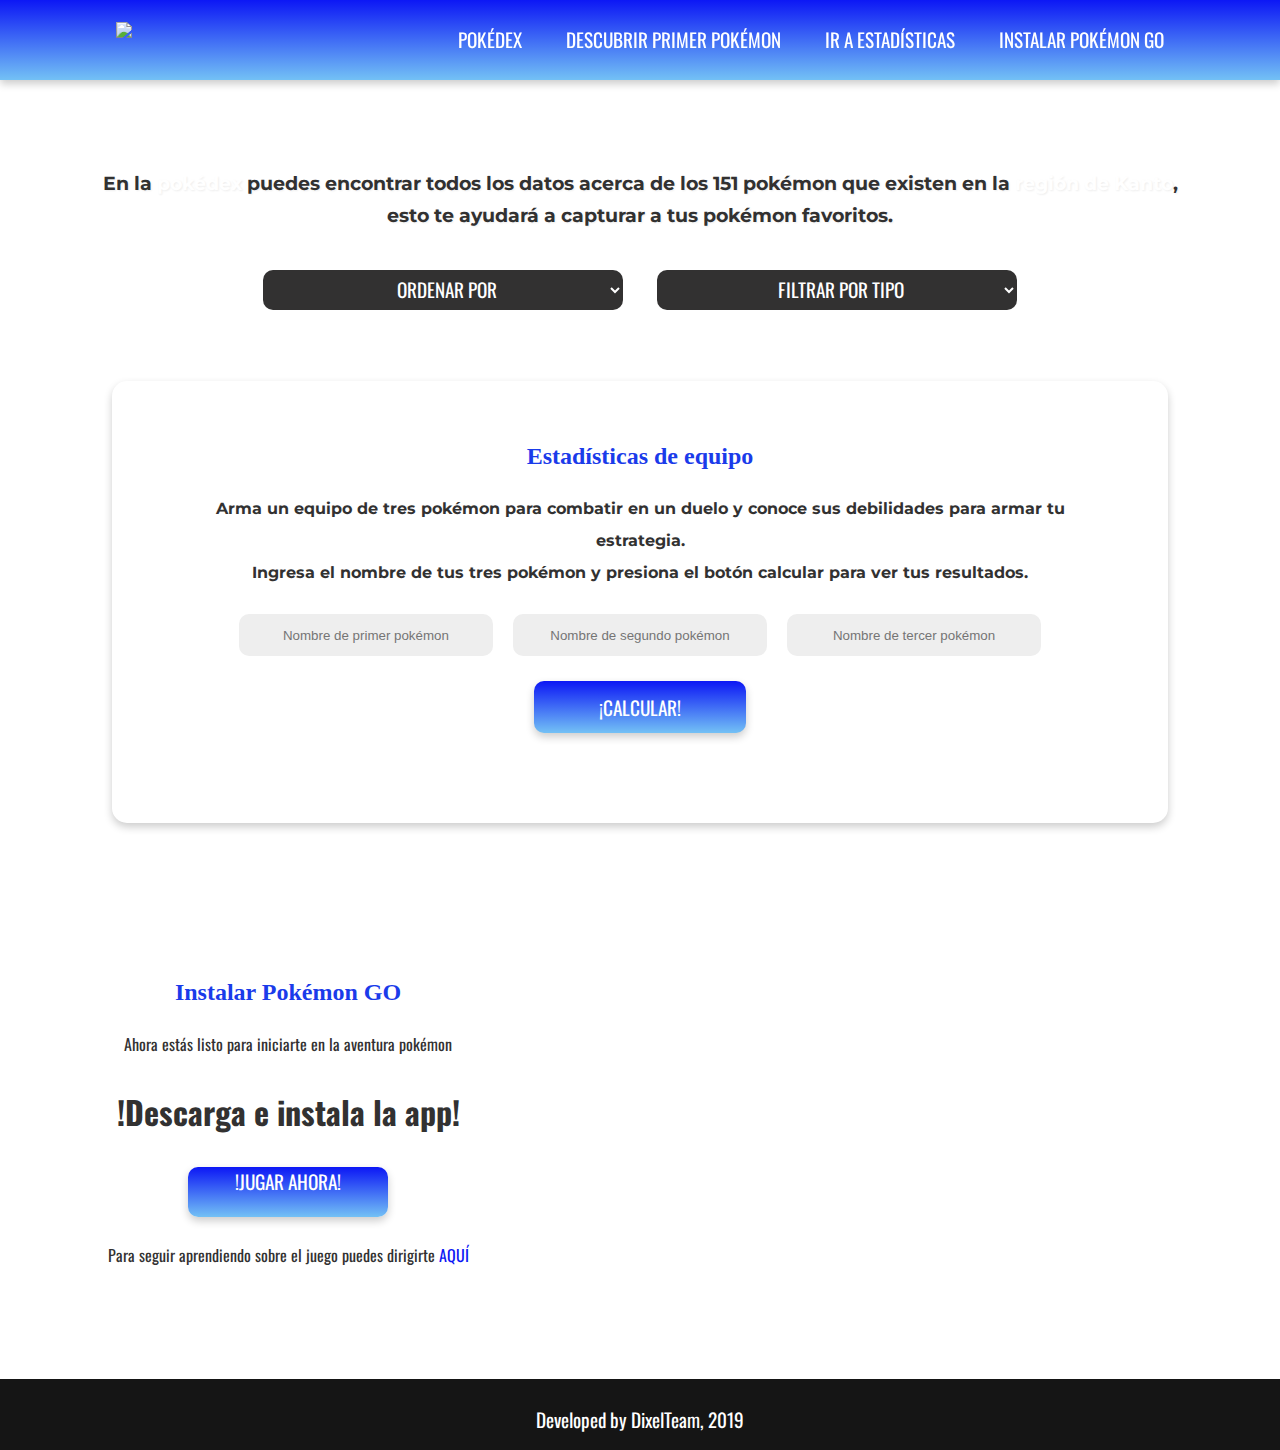
==== src/index.html @ 160fc924 "Enlace index.html con experience.html, creación de pantallas principales de experience.html (intro, " ====
<!DOCTYPE html>
<html lang="es">
  <head>
    <meta charset="utf-8">
    <meta name="viewport" content="width=device-width, initial-scale=1">
    <title>Pokediscover</title>
    <link rel="stylesheet" href="style.css" />
    <link href="https://fonts.googleapis.com/css?family=Montserrat|Oswald|Roboto|Slackey" rel="stylesheet">
  </head>
  <body>

    <header>
      <section class="wrapper">
          <a id="logoNav" href="experience.html">
            <img src="img/pokediscover.png" width="180">
          </a>
        <nav>
          <ul>
            <li><a href="#main-interaction">POKÉDEX</a></li>
            <li><a href="experience.html">DESCUBRIR PRIMER POKÉMON</a></li>
            <li><a href="#statistics">IR A ESTADÍSTICAS</a></li>
            <li><a href="#installApp">INSTALAR POKÉMON GO</a></li>
          </ul>
        </nav>
      </section> 
    </header>
 
    <main id="main-interaction">
      <div id="container">
        <img src="img/pokedex.png" alt="" width="220">
        <h3>En la <span><a href="https://pokemon.fandom.com/es/wiki/Pok%C3%A9dex" target="_blank">pokédex</a></span> puedes encontrar todos los datos acerca de los 151 pokémon que existen en la <span><a href="https://pokemon.fandom.com/es/wiki/Kanto" target="_blank">región de Kanto</a></span>, <br/> esto te ayudará a capturar a tus pokémon favoritos.</h3>
        <div class="selects">
            <select name="select order" id="orderSelect">
                <option value="All" selected>ORDENAR POR</option>
                <option value="Asc">A-Z</option>
                <option value="Des">Z-A</option>
            </select>
            <select name="select filter" id="filterSelect">
                <option value="All" selected>FILTRAR POR TIPO</option>
                <option value="All">Todos los tipos</option>
                <option value="Normal">Normal</option> 
                <option value="Fire">Fuego (Fire)</option>
                <option value="Water">Agua (Water)</option>
                <option value="Grass">Hierba / Planta (Grass)</option> 
                <option value="Electric">Eléctrico (Electric)</option>
                <option value="Ice">Hielo (Ice)</option>
                <option value="Fighting">Lucha (Fighting)</option> 
                <option value="Poison">Veneno (Poison)</option>
                <option value="Ground">Tierra (Ground)</option>
                <option value="Rock">Roca (Rock)</option> 
                <option value="Flying">Volador (Flying)</option>
                <option value="Psychic">Psíquico (Psychic)</option>
                <option value="Bug">Insecto / Bicho (Bug)</option> 
                <option value="Ghost">Fantasma (Ghost)</option>
                <option value="Dragon">Dragon</option>
              </select>
        </div>
        <div id="cards"></div>
      </div>
    </main>

    <section id="statistics">
      <div id="statContainerText">
          <h2>Estadísticas de equipo</h2>
          <div>
              <p class="styleA">Arma un equipo de tres pokémon para combatir en un duelo y conoce sus debilidades para armar tu estrategia.<br/> Ingresa el nombre de tus tres pokémon y presiona el botón calcular para ver tus resultados.</p>
              <input type="text" id="namePokeA" class="inputStyle" placeholder="Nombre de primer pokémon">
              <input type="text" id="namePokeB" class="inputStyle" placeholder="Nombre de segundo pokémon">
              <input type="text" id="namePokeC" class="inputStyle" placeholder="Nombre de tercer pokémon">
          </div>
          <button id="calculate">¡CALCULAR!</button>
          <div id="cardStatistics">
            <div id="resultsCont"></div>
          </div>
      </div>
    </section>

    <section id="installApp">
      <div class="containerText">
          <h2>Instalar Pokémon GO</h2>
          <p>Ahora estás listo para iniciarte en la aventura pokémon</p>
          <h1>!Descarga e instala la app!</h1>
          <div class="linkStyleButtonContainer">
            <div class="linkStyleButton">
                <a href="https://play.google.com/store/apps/details?id=com.nianticlabs.pokemongo&hl=es" target="_blank">!JUGAR AHORA!</a>
            </div>    
          </div>
          <p>Para seguir aprendiendo sobre el juego puedes dirigirte <a href="https://www.geekno.com/pokemon-go" target="_blank" class="highlight">AQUÍ</a></p>
      </div>        
    </section>

    <footer>
        <p class="pFooter">Developed by DixelTeam, 2019</p>
    </footer>

    <script src="./data/pokemon/pokemon.js"></script>
    <script src="data.js"></script>
    <script src="main.js"></script>
  </body>
</html>
---- src/style.css ----
/* -------- Estilos universales -------------------*/
* {
    margin: 0;
    text-align: center;
    -webkit-background-size: cover;
    -moz-background-size: cover;
    -o-background-size: cover;
    background-size: cover;
    box-sizing: content-box;
}

 /* -------- Estilos generales -------------------*/

 h1 {
    font-family: 'Oswald', sans-serif;
    color: #323131;
    margin-top: 2rem;
    margin-bottom: 2rem;
}

h2 {
    font-family: 'Slackey', cursive;
    color: #1A3BEA;
    margin-bottom: 1.625rem;
}

h3 {
    color: #323131;
    font-family: 'Montserrat', sans-serif;
    font-style: medium;
    font-size: 1.2rem;
    text-shadow: 1px 1px 2px #eeeeee;
    margin-top: 1.8rem;
    margin-bottom: 1.5rem;
    line-height: 2rem;
}

p {
    font-family: 'Oswald', sans-serif;
    color: #323131;
}

button {
    background-image: linear-gradient(#0c17f5, #73c1f5);
    width: 12.5rem;
    height: 3.125rem;
    border-radius: 0.625rem;
    border: 0;
    font-family: 'Oswald', sans-serif;
    font-size: 1.2rem;
    color: #ffffff;
    margin-bottom: 1.625rem;
    box-shadow: 0 4px 8px 0 rgba(0,0,0,0.2);
}

button:hover {
    background-image: linear-gradient(rgb(255, 123, 0), #fce300);
}

 /* -------- Estilos menú desktop -------------------*/
.wrapper {
    width: 85%;
    margin: auto;
    overflow:hidden;
}

#logoNav {
    float: left;
    padding: 22px 0 0 20px;
}

header {
    width: 100%;
    position: fixed;
    z-index: 100;
    background-image: linear-gradient(#0c17f5, #73c1f5);
    box-shadow: 0 4px 8px 0 rgba(0,0,0,0.2);
}

nav {
    float: right;
}

nav ul {
    list-style: none;
    overflow: hidden;
}

nav ul li {
    font-family:  'Oswald', sans-serif;
    font-size: 1.2rem;
    color: #ffffff;
    display: inline-block;
    line-height: 5rem;
    padding-left: 1.25rem;
    padding-right: 1.25rem;
}

nav ul li a {
    display: block;
    text-decoration: none;
}

a {
    color: #ffffff;
    text-decoration: none;
}

a:hover {
    color: #73c1f5;
}

.highlight {
    color: #0c17f5;
    font-style: bold;
}

/* -------- Estilos pantalla main interaction: Secc pokédex-------------------*/
#main-interaction {
    padding-top: 6.25rem;
    background-image:
    url("img/bg-5.png");
    box-sizing: content-box;
    width: 100%;
    background-attachment: scroll;
    background-position: center center;
    background-repeat: no-repeat;
    background-size: cover;
}

#container {
    padding: 1.25rem;
    justify-content: center;
    margin: auto;
    box-sizing: content-box;
}

.selects {
    box-sizing: content-box;
    width: 100%;
    float: right;
}

#filterSelect, #orderSelect {
    color: #ffffff;
    font-family: 'Oswald', sans-serif;
    font-size: 1.2rem;
    width: 21.25rem;
    height: 2.5rem;
    background-color: #323131;
    border: 0;
    border-radius: 0.625rem;
    padding-left: 1.25rem;
    margin: 15px 15px 20px 15px;
}

#cards {
    padding-top: 3.125rem;
    padding-left: 3.75rem;
    padding-right: 3.75rem;
    margin: auto;
}

.card {
    display: inline-block;
    color: #323131;
    background-color: #ffffff;
    font-family: 'Oswald', sans-serif;
    line-height: 1.4rem;
    box-shadow: 0 4px 8px 0 rgba(0,0,0,0.2);
    border-radius: 0.9375rem;
    padding: 1rem;
    margin: 0.8rem;
    max-width: 13.5rem;
}

/* -------- Estilos pantalla main interaction: Secc estadísticas -------------------*/
#statistics {
    background-image:
    url("img/cinti-2.png");
    padding-top: 3.5rem;
    padding-bottom: 3.5rem;
    box-sizing: content-box;
    width: 100%;
    background-attachment: scroll;
    background-position: center center;
    background-repeat: no-repeat;
    background-size: cover;
}

#statContainerText {
    padding-top: 4rem ;
    padding-left: 5rem;
    padding-right: 5rem;
    padding-bottom: 4rem;
    background-color: #ffffff;
    border-radius: 0.9375rem;
    box-shadow: 0 4px 8px 0 rgba(0,0,0,0.2);
    line-height: 1.4rem;
    margin: auto;
    box-sizing: content-box;
    width: 70%;
    background-attachment: scroll;
    background-position: center center;
    background-repeat: no-repeat;
    background-size: cover;
}

.inputStyle {
    width: 15.63rem;
    height: 2.5rem;
    border: 0;
    border-radius: 0.625rem;
    margin: 25px 8px 25px 8px;
    background-color: #eeeeee; 
}

.styleA {
    font-family: 'Montserrat', sans-serif;
    font-weight: bolder;
    line-height: 2rem;
    color: #323131;
 }

 .resultsTitle {
    font-size: 1.4rem;
    line-height: 2.4rem;
    color: #323131;
 }

 .resultStatistics {
     font-size: 1.1rem;
     line-height: 2rem;
     color: #1A3BEA;
 }

 /* -------- Estilos pantalla main interaction: Secc instalar app POKEMON GO -------------------*/

#installApp {
    background-image:
    url("img/bg-install.png");
    height: 31.25rem;
}

.containerText {
    margin: auto;
    float: left;
    padding-top: 6.25rem;
    box-sizing: content-box;
    width: 45%;
    background-attachment: scroll;
    background-position: center center;
    background-repeat: no-repeat;
    background-size: cover;
}

.linkStyleButtonContainer {
    width: 100%;
    text-align: center;
}

.linkStyleButton {
    font-family: 'Oswald', sans-serif;
    font-size: 1.2rem;
    background-image: linear-gradient(#0c17f5, #73c1f5);
    width: 12.5rem;
    height: 3.125rem;
    border-radius: 0.625rem;
    border: 0;
    margin-bottom: 1.625rem;
    box-shadow: 0 4px 8px 0 rgba(0,0,0,0.2);
    display: inline-block;    
}

.linkStyleButton:hover {
    background-image: linear-gradient(rgb(255, 123, 0), #fce300);
}

 /* -------- Estilo footer -------------------*/
footer {
    padding-top: 1.6rem;
    background-color: #151515;
    height: 2.8rem;
 }

.pFooter {
    font-display: 'Slackey', cursive;
    font-size: 1.2rem;
    color: #ffffff;
    text-align: center;
}

 /* -------- Pantalla intro--------------------*/
.introScreen {
    background-image: 
    url("img/bg-intro.png");
    box-sizing: content-box;
    width: 100%;
    background-attachment: scroll;
    background-position: center center;
    background-repeat: no-repeat;
    background-size: cover;
    height: 100vh;
    margin: 0;
    display: block;
}

 /* -------- Pantalla discover--------------------*/
 .discoverScreen, .quizzCard {
    background-attachment: scroll;
    background-position: center center;
    background-repeat: no-repeat;
    background-size: cover;
    box-sizing: content-box;
 }
 .discoverScreen {
    display: block;
    width: 100%;
    height: 100vh;
    background-image:
    url("img/bg-intro.png") 
      
 }
.quizzCard{
    background-color: #ffffff;
    border-radius: 0.9375rem;
    box-shadow: 0 4px 8px 0 rgba(0,0,0,0.2);
    line-height: 1.4rem;
    margin: auto;
    width: 70%;
}

/* -------- Pantalla resultados--------------------*/
.resultsScreen {
    background-attachment: scroll;
    background-position: center center;
    background-repeat: no-repeat;
    background-size: cover;
    box-sizing: content-box;
    display: block;
    width: 100%;
    height: 100vh;
    background-image:
    url("img/bg-result.png") 
}
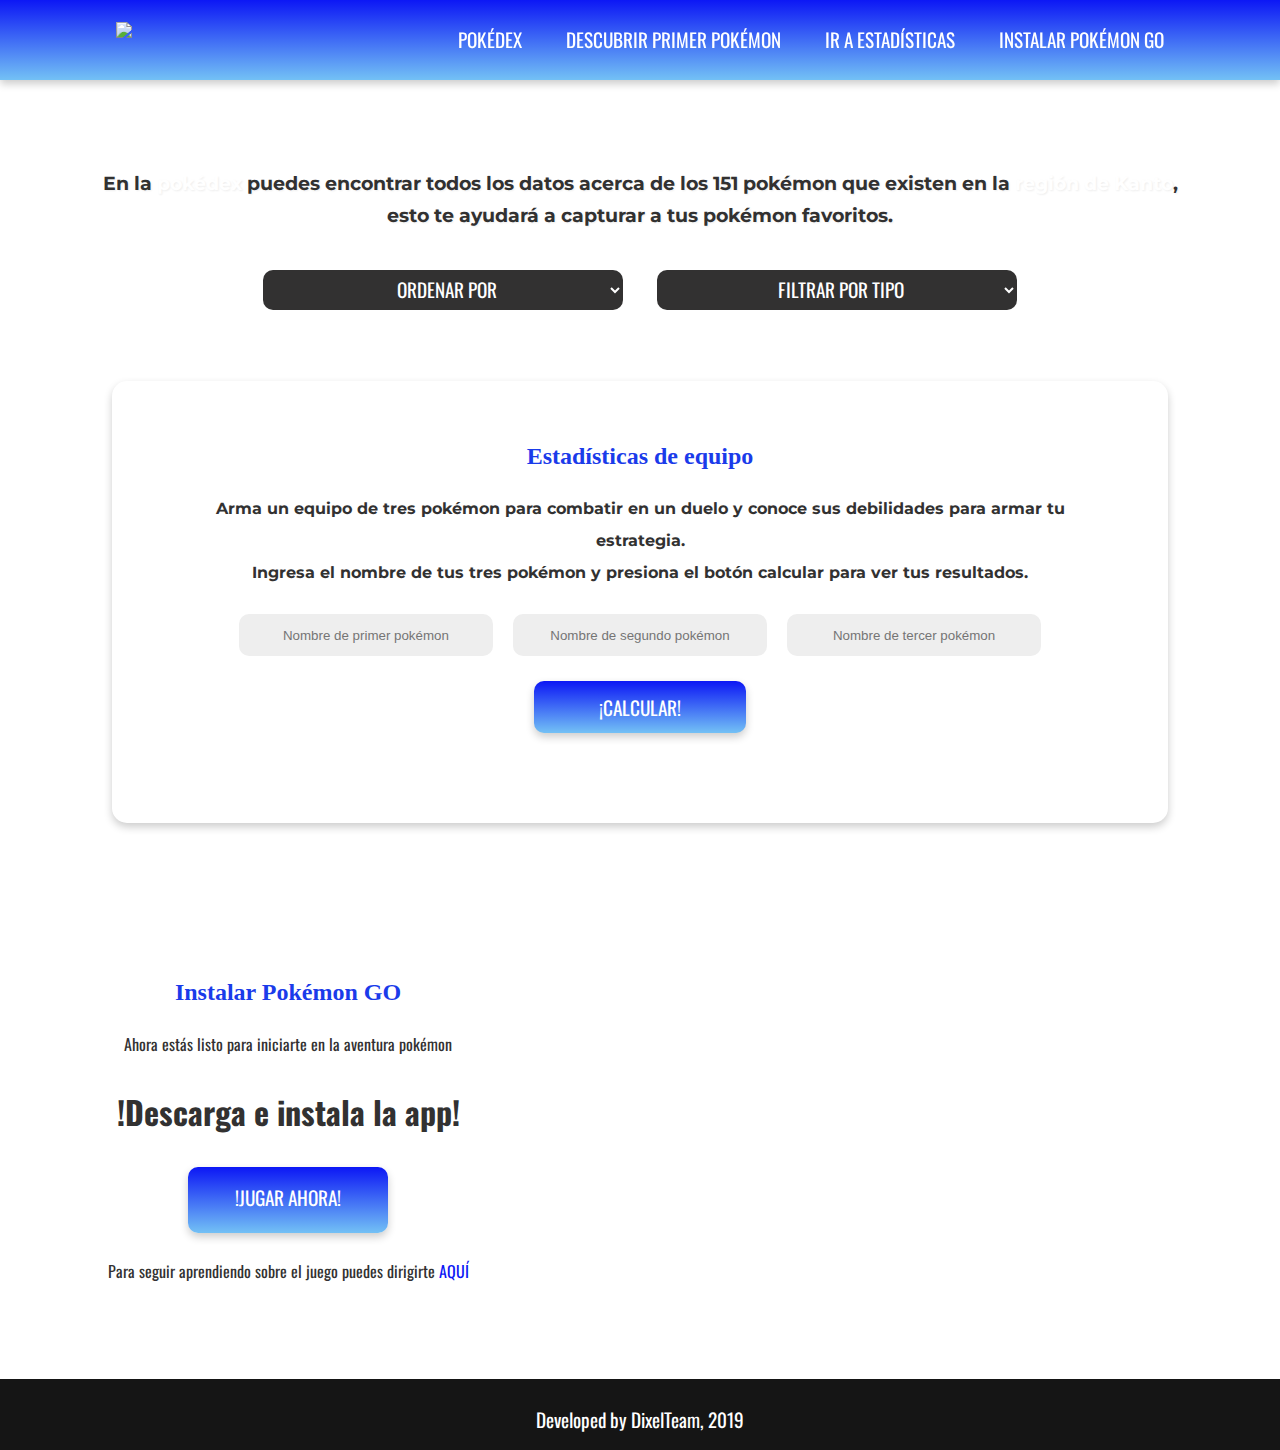
==== commit 0710cc21: "Estructura HTML completa en experience.html, links de botones para flujo de pantallas y conexión con" ====
--- a/src/index.html
+++ b/src/index.html
@@ -3,7 +3,7 @@
   <head>
     <meta charset="utf-8">
     <meta name="viewport" content="width=device-width, initial-scale=1">
-    <title>Pokediscover</title>
+    <title>Pokédiscover</title>
     <link rel="stylesheet" href="style.css" />
     <link href="https://fonts.googleapis.com/css?family=Montserrat|Oswald|Roboto|Slackey" rel="stylesheet">
   </head>
@@ -81,16 +81,14 @@
           <p>Ahora estás listo para iniciarte en la aventura pokémon</p>
           <h1>!Descarga e instala la app!</h1>
           <div class="linkStyleButtonContainer">
-            <div class="linkStyleButton">
-                <a href="https://play.google.com/store/apps/details?id=com.nianticlabs.pokemongo&hl=es" target="_blank">!JUGAR AHORA!</a>
-            </div>    
+            <a class="linkStyleButton" href="https://play.google.com/store/apps/details?id=com.nianticlabs.pokemongo&hl=es" target="_blank">!JUGAR AHORA!</a>             
           </div>
           <p>Para seguir aprendiendo sobre el juego puedes dirigirte <a href="https://www.geekno.com/pokemon-go" target="_blank" class="highlight">AQUÍ</a></p>
       </div>        
     </section>
 
     <footer>
-        <p class="pFooter">Developed by DixelTeam, 2019</p>
+        <p class="parrFooter">Developed by DixelTeam, 2019</p>
     </footer>
 
     <script src="./data/pokemon/pokemon.js"></script>
--- a/src/style.css
+++ b/src/style.css
@@ -35,6 +35,17 @@
     line-height: 2rem;
 }
 
+h4 {
+    color: #323131;
+    font-family: 'Montserrat', sans-serif;
+    font-style: medium;
+    font-size: 1.1rem;
+    text-shadow: 1px 1px 2px #eeeeee;
+    padding-top: .6rem;
+    margin-bottom: 1.5rem;
+    line-height: 1.5rem;
+}
+
 p {
     font-family: 'Oswald', sans-serif;
     color: #323131;
@@ -257,6 +268,7 @@
 .linkStyleButtonContainer {
     width: 100%;
     text-align: center;
+    
 }
 
 .linkStyleButton {
@@ -269,7 +281,8 @@
     border: 0;
     margin-bottom: 1.625rem;
     box-shadow: 0 4px 8px 0 rgba(0,0,0,0.2);
-    display: inline-block;    
+    display: inline-block;
+    padding-top: 1rem; 
 }
 
 .linkStyleButton:hover {
@@ -283,7 +296,7 @@
     height: 2.8rem;
  }
 
-.pFooter {
+.parrFooter {
     font-display: 'Slackey', cursive;
     font-size: 1.2rem;
     color: #ffffff;
@@ -293,7 +306,7 @@
  /* -------- Pantalla intro--------------------*/
 .introScreen {
     background-image: 
-    url("img/bg-intro.png");
+    url("img/bg-5.png");
     box-sizing: content-box;
     width: 100%;
     background-attachment: scroll;
@@ -305,31 +318,62 @@
     display: block;
 }
 
+.mainLogo {
+    padding-top: 3.5rem;
+}
+
+.introStyle {
+    font-size: 1.3rem;
+    text-shadow: 1px 1px 2px #eeeeee;
+    margin-bottom: 1.5rem;
+}
  /* -------- Pantalla discover--------------------*/
- .discoverScreen, .quizzCard {
-    background-attachment: scroll;
-    background-position: center center;
-    background-repeat: no-repeat;
-    background-size: cover;
-    box-sizing: content-box;
- }
  .discoverScreen {
     display: block;
     width: 100%;
-    height: 100vh;
-    background-image:
-    url("img/bg-intro.png") 
-      
- }
-.quizzCard{
+    background-image:
+    url("img/bg-quizz.jpg");
+    background-attachment: scroll;
+    background-position: center center;
+    background-repeat: no-repeat;
+    background-size: cover;
+    box-sizing: content-box;
+    padding-bottom: 2rem;
+    display: none;  
+}
+
+.containerDiscoverSecc {
+    padding-top: 4rem;
+    width: 80%;
+    margin: auto;     
+}
+
+form {
     background-color: #ffffff;
     border-radius: 0.9375rem;
     box-shadow: 0 4px 8px 0 rgba(0,0,0,0.2);
     line-height: 1.4rem;
     margin: auto;
     width: 70%;
-}
-
+    padding-top: 2.5rem;
+    padding-bottom: 2.5rem;
+    padding-right: 2rem;
+    padding-left: 2rem;
+    margin-bottom: 2.5rem;
+}
+/*
+.stationQuestion {
+    display: block;
+}
+
+.definitionQuestion {
+    display: none;
+}
+
+.natureQuestion {
+    display: none;
+}
+*/
 /* -------- Pantalla resultados--------------------*/
 .resultsScreen {
     background-attachment: scroll;
@@ -337,9 +381,10 @@
     background-repeat: no-repeat;
     background-size: cover;
     box-sizing: content-box;
-    display: block;
     width: 100%;
     height: 100vh;
     background-image:
-    url("img/bg-result.png") 
+    url("img/bg-result.png");
+    padding-top: 4rem;
+    display: none;
 }